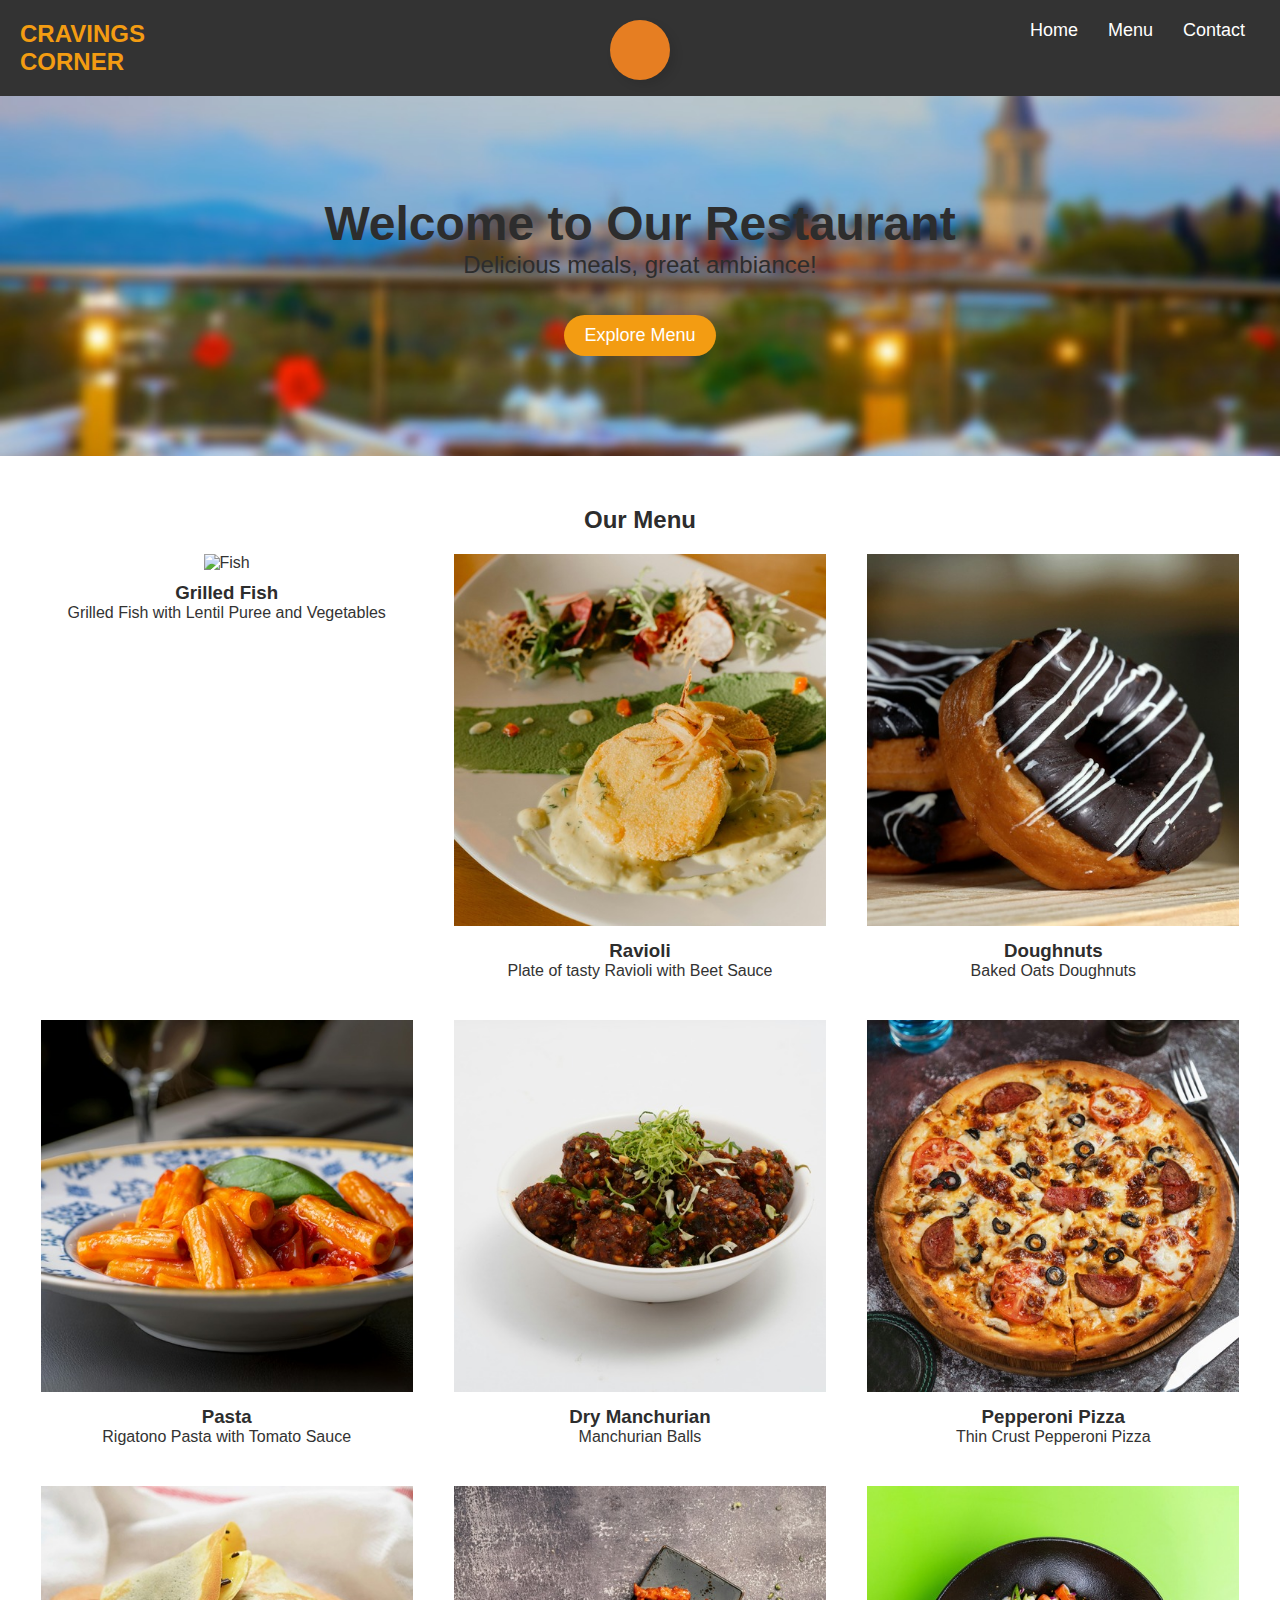
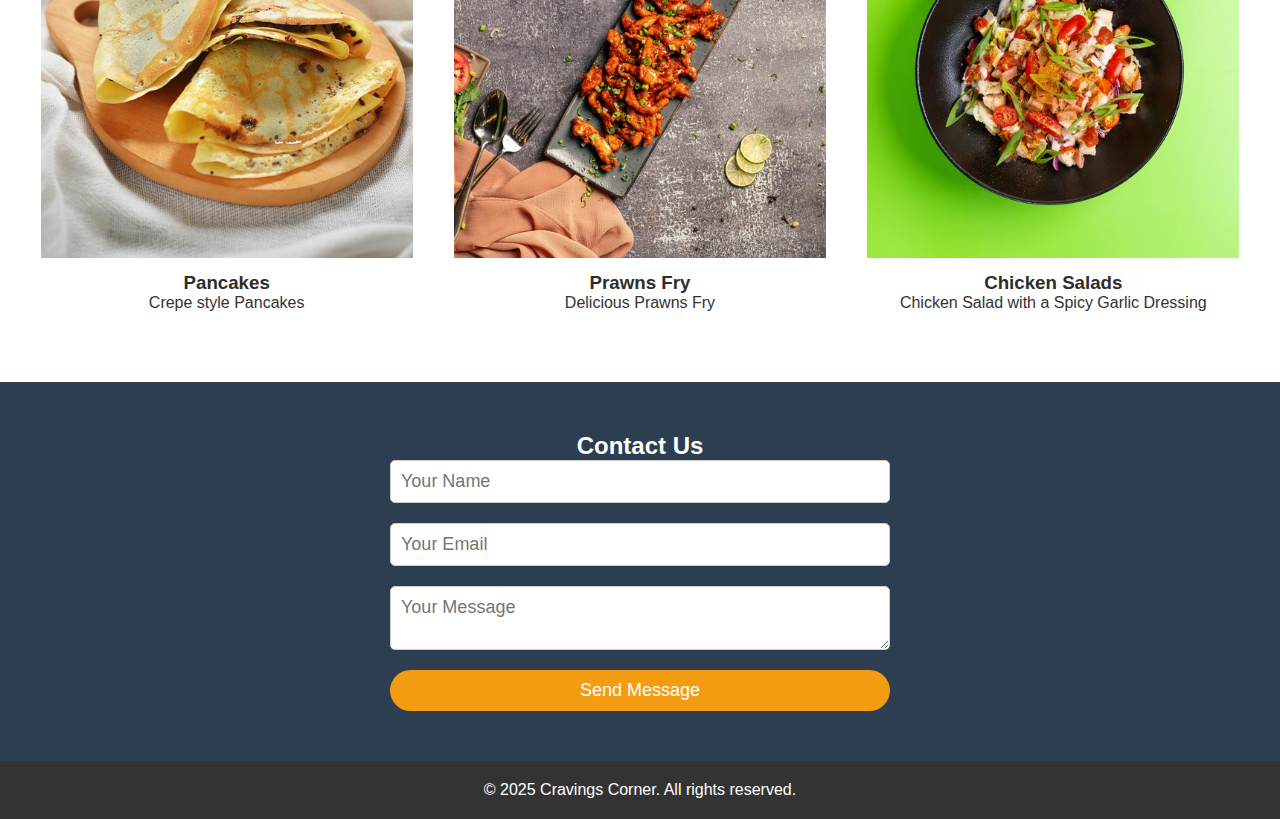
==== Restaurant's Landing Page Website/index.html @ db30d37c "Add files via upload" ====
<!DOCTYPE html>
<html lang="en">
<head>
    <meta charset="UTF-8">
    <meta name="viewport" content="width=device-width, initial-scale=1.0">
    <title>Restaurant Landing Page</title>
    <link href="https://unpkg.com/ionicons@4.5.10-0/dist/css/ionicons.min.css" rel="stylesheet">
    <link rel="stylesheet" href="style.css">
</head>
<body>
    <header>
        <div class="navbar">
            <div class="logo">
               CRAVINGS <ion-icon name="restaurant"></ion-icon><br>
                CORNER
            </div>
            <div class="search" onclick="toggleSearch();">
                <ion-icon name="search"></ion-icon>
                <input type="text" placeholder="SEARCH">
            </div>
            <nav>
                <ul>
                    <li><a href="#home">Home</a></li>
                    <li><a href="#menu">Menu</a></li>
                    <li><a href="#contact">Contact</a></li>
                </ul>
            </nav>
        </div>
    </header>

    <section id="home">
        <div class="hero">
            <h1>Welcome to Our Restaurant</h1>
            <p>Delicious meals, great ambiance!</p><br><br>
            <button onclick="scrollToMenu()">Explore Menu</button>
        </div>
    </section>

    <section id="menu">
        <h2>Our Menu</h2>
        <div class="menu-items">
            <div class="menu-item">
                <img src="/images/fish.jpg" alt="Fish">
                <h3>Grilled Fish</h3>
                <p>Grilled Fish with Lentil Puree and Vegetables</p>
            </div>
            <div class="menu-item">
                <img src="images/ravioli.jpg" alt="ravioli">
                <h3>Ravioli</h3>
                <p>Plate of tasty Ravioli with Beet Sauce</p>
            </div>
            <div class="menu-item">
                <img src="images/donut.jpg" alt="Doughnuts">
                <h3>Doughnuts</h3>
                <p>Baked Oats Doughnuts</p>
            </div>
            <div class="menu-item">
                <img src="images/Rigatoni pasta.jpg" alt="Pasta">
                <h3>Pasta</h3>
                <p>Rigatono Pasta with Tomato Sauce</p>
            </div>
            <div class="menu-item">
                <img src="images/manchurian.jpg" alt="manchurian">
                <h3>Dry Manchurian</h3>
                <p>Manchurian Balls</p>
            </div>
            <div class="menu-item">
                <img src="images/pizza.jpg" alt="Pizza">
                <h3>Pepperoni Pizza</h3>
                <p>Thin Crust Pepperoni Pizza</p>
            </div>
            <div class="menu-item">
                <img src="images/crepes pancakes.jpg" alt="pancake">
                <h3>Pancakes</h3>
                <p>Crepe style Pancakes</p>
            </div>
            <div class="menu-item">
                <img src="images/prawns.jpg" alt="prawns">
                <h3>Prawns Fry</h3>
                <p>Delicious Prawns Fry </p>
            </div>
            <div class="menu-item">
                <img src="images/salad.jpg" alt="salad">
                <h3>Chicken Salads</h3>
                <p>Chicken Salad with a Spicy Garlic Dressing</p>
            </div>
           
        </div>
    </section>

    <section id="contact">
        <h2>Contact Us</h2>
        <form action="#" method="post">
            <input type="text" placeholder="Your Name" required>
            <input type="email" placeholder="Your Email" required>
            <textarea placeholder="Your Message" required></textarea>
            <button type="submit">Send Message</button>
        </form>
    </section>

    <footer>
        <p>&copy; 2025 Cravings Corner. All rights reserved.</p>
    </footer>

    <script src="https://unpkg.com/ionicons@4.5.10-0/dist/ionicons.js"></script>
    <script src="script.js"></script>
</body>
</html>
---- Restaurant's Landing Page Website/style.css ----
/* Global Styles */
* {
    margin: 0;
    padding: 0;
    box-sizing: border-box;
    font-family: Arial, sans-serif;
}

body {
    background-color: #f4f4f4;
    color: #333;
}

h1, h2, h3 {
    color: #2d2d2d;
}

/* Navbar */
.navbar {
    display: flex;
    justify-content: space-between;
    padding: 20px;
    background-color: #333;
    color: white;
}

.navbar .logo {
    font-size: 24px;
    font-weight: bold;
    color: #f39c12;
    font-family:'Segoe UI', Tahoma, Geneva, Verdana, sans-serif;
}


/* search bar */

.search {
    position:absolute;
    left: 50%;
    transform: translateX(-50%);
    width: 60px;
    height: 60px;
    padding: 10px;
    background-color:#e67e22;
    box-shadow: 5px 5px 10px rgba(0,0,0,0.1);
    border-radius: 50%;
    display: flex;
    align-items: center;
    justify-content: center;
    transition: 0.5s;
}

.search:active {
    box-shadow: inset 5px 5px 10px rgba(0,0,0,0.1);
}

.search ion-icon {
    font-size: 2em;
    color: #ffffff;
    cursor: pointer;
    transition:0.5s;
}
.search ion-icon:hover{
    color:#f39c12;
}
.search input {
    display:none;
}
.search.active {
    width: 300px;
    border-radius:50px;
    justify-content: flex-start;
}
.search.active input {
    display: block;
    width: 100%;
    outline: none;
    border: none;
    padding: 10px;
}

.bar {
    display: flex;
    align-items: center;
    justify-content: center; 
}

.navbar nav ul {
    display: flex;
    list-style: none;
}

.navbar nav ul li {
    margin: 0 15px;
}

.navbar nav ul li a {
    color: white;
    text-decoration: none;
    font-size: 18px;
}

.navbar nav ul li a:hover {
    color: #f39c12;
}

/* Hero Section */
.hero {
    background: url('images/image.jpg') center center/cover no-repeat;
    text-align: center;
    padding: 100px 20px;
    color: #2d2d2d;
}

.hero h1 {
    font-size: 48px;
    animation: fadeIn 2s;
}

.hero p {
    font-size: 24px;
    animation: fadeIn 3s;
}

button {
    padding: 10px 20px;
    font-size: 18px;
    background-color: #f39c12;
    border: none;
    color: white;
    cursor: pointer;
    border-radius: 50px;
    transition: background-color 0.3s;
}

button:hover {
    background-color: #e67e22;
}

/* Menu Section */
#menu {
    padding: 50px 20px;
    background-color: #fff;
    text-align: center;
}

.menu-items {
    display: flex;
    justify-content: space-around;
    flex-wrap: wrap;
}

.menu-item {
    width: 30%;
    margin: 20px 0;
    animation: slideUp 1.5s;
}

.menu-item img {
    width: 100%;
    height: auto;
}

.menu-item h3 {
    margin-top: 10px;
}

/* Contact Section */
#contact {
    background-color: #2c3e50;
    color: white;
    padding: 50px 20px;
    text-align: center;
}
#contact h2 {
    color:#ffffff;
}

form {
    display: flex;
    flex-direction: column;
    gap: 20px;
    max-width: 500px;
    margin: 0 auto;
}

input, textarea {
    padding: 10px;
    font-size: 18px;
    border-radius: 5px;
    border: 1px solid #ccc;
}

button[type="submit"] {
    background-color: #f39c12;
    color: white;
    border: none;
    padding: 10px;
    font-size: 18px;
    cursor: pointer;
}

button[type="submit"]:hover {
    background-color: #e67e22;
}

/* Footer */
footer {
    background-color: #333;
    color: white;
    text-align: center;
    padding: 20px;
}

@media (max-width: 768px) {
    .menu-items {
        flex-direction: column;
        align-items: center;
    }

    .menu-item {
        width: 80%;
    }
}

/* Animations */
@keyframes fadeIn {
    0% {
        opacity: 0;
    }
    100% {
        opacity: 1;
    }
}

@keyframes slideUp {
    0% {
        opacity: 0;
        transform: translateY(20px);
    }
    100% {
        opacity: 1;
        transform: translateY(0);
    }
}
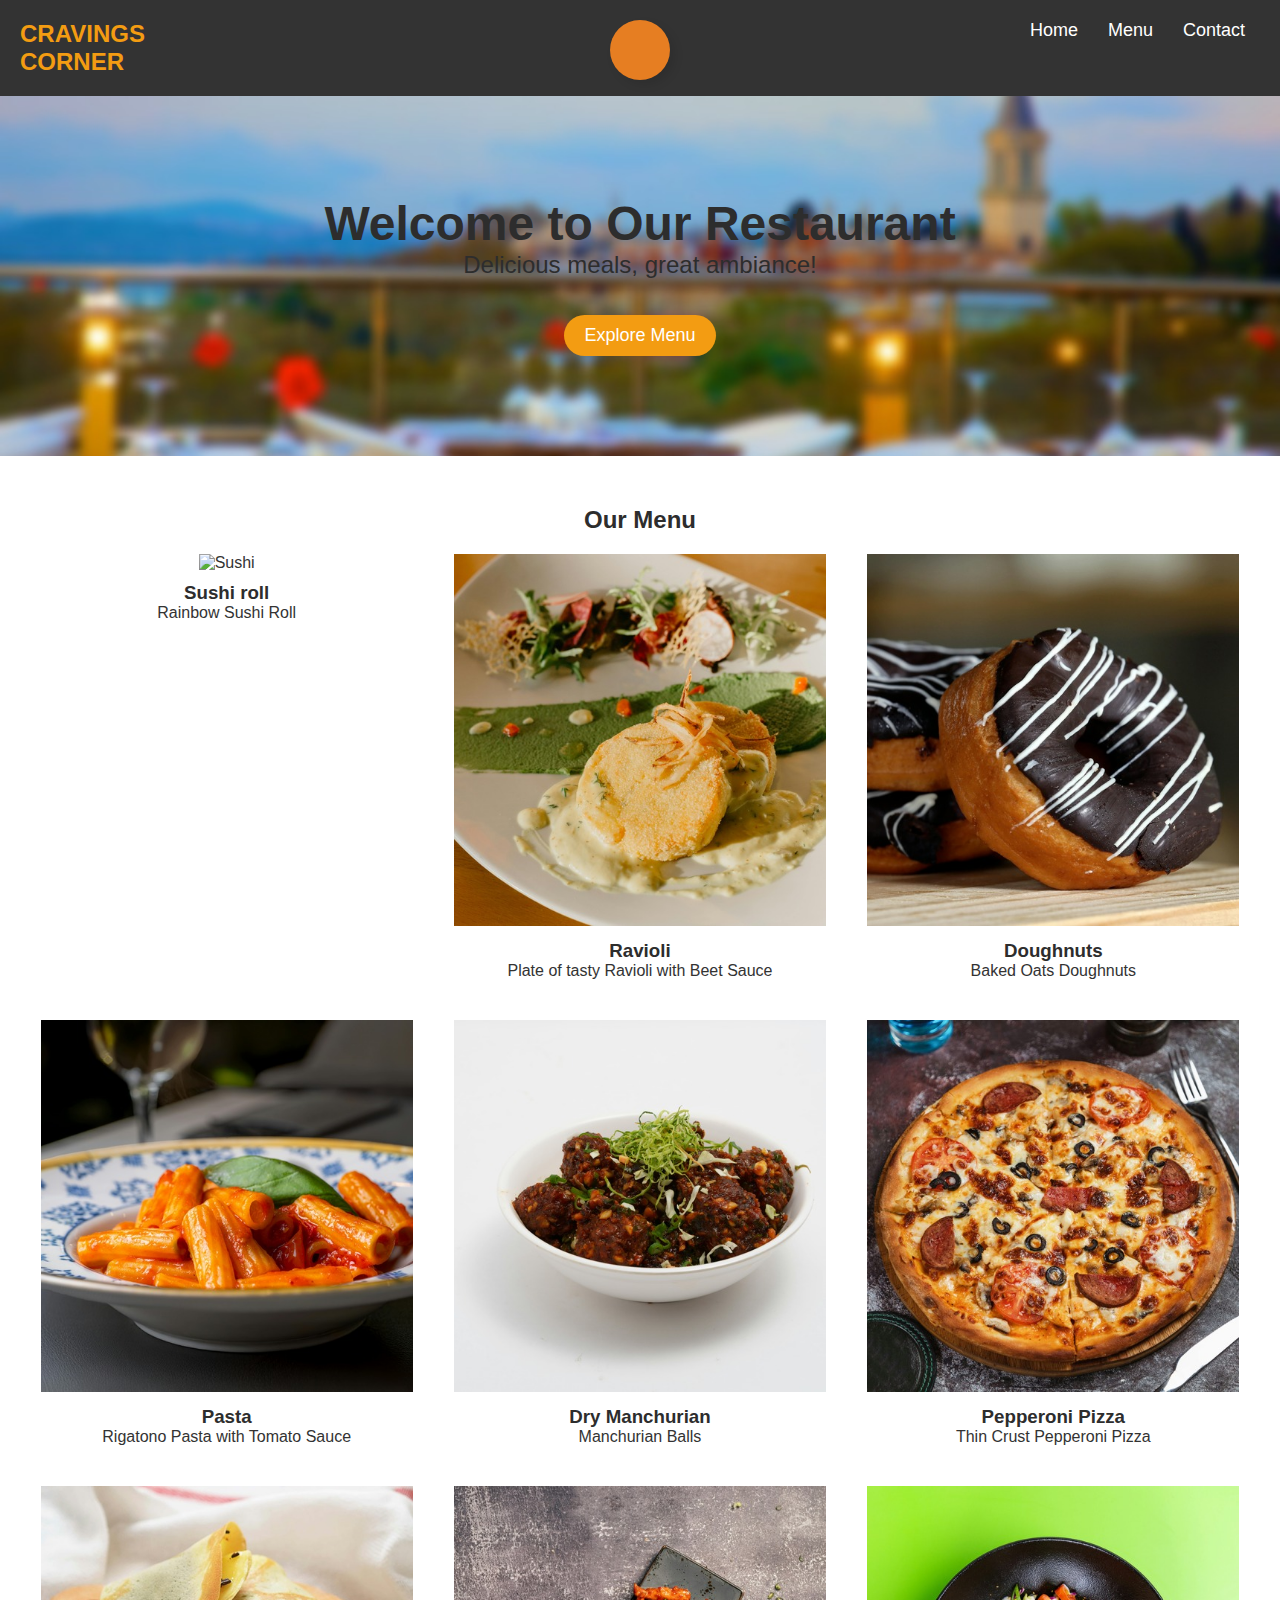
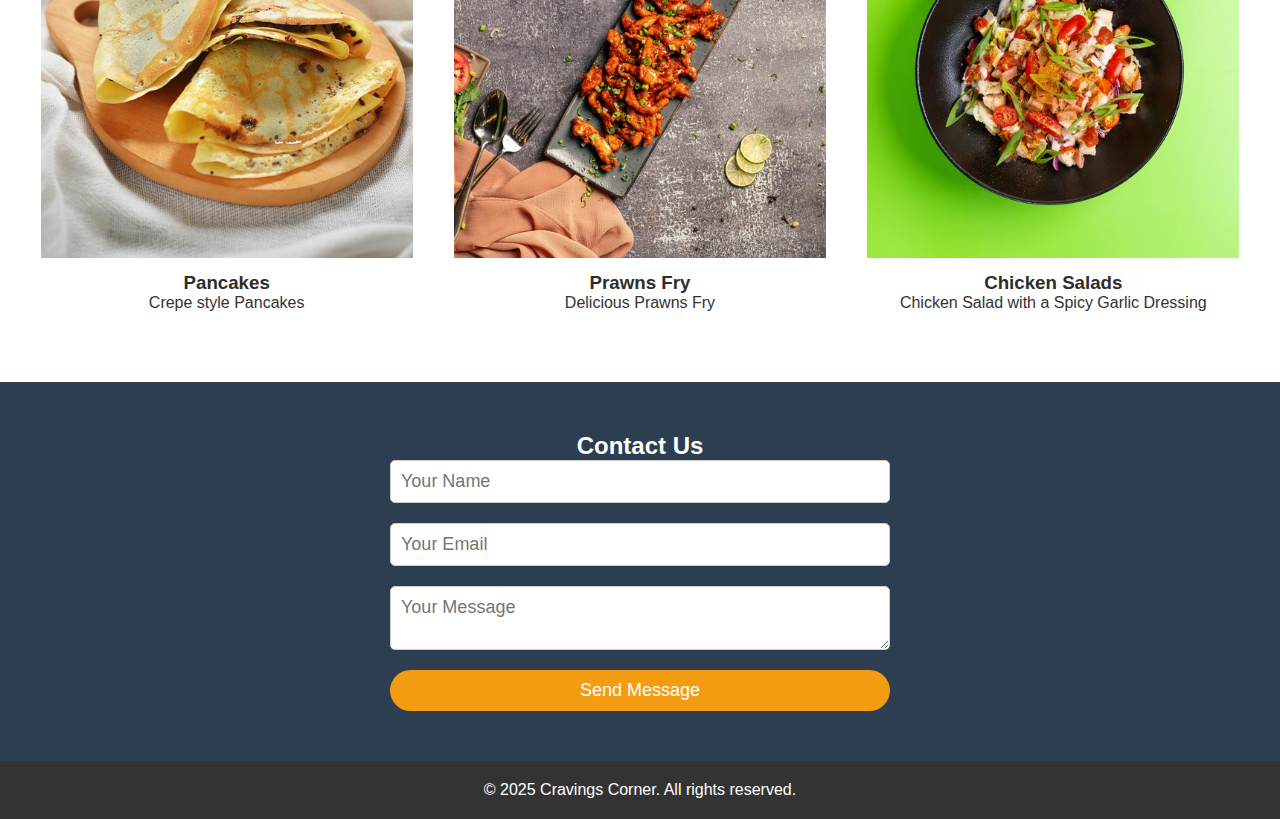
==== commit 7b54b9f1: "Update index.html" ====
--- a/Restaurant's Landing Page Website/index.html
+++ b/Restaurant's Landing Page Website/index.html
@@ -40,9 +40,9 @@
         <h2>Our Menu</h2>
         <div class="menu-items">
             <div class="menu-item">
-                <img src="/images/fish.jpg" alt="Fish">
-                <h3>Grilled Fish</h3>
-                <p>Grilled Fish with Lentil Puree and Vegetables</p>
+                <img src="/images/pexels-farhad-8743914.jpg" alt="Sushi">
+                <h3>Sushi roll</h3>
+                <p>Rainbow Sushi Roll</p>
             </div>
             <div class="menu-item">
                 <img src="images/ravioli.jpg" alt="ravioli">
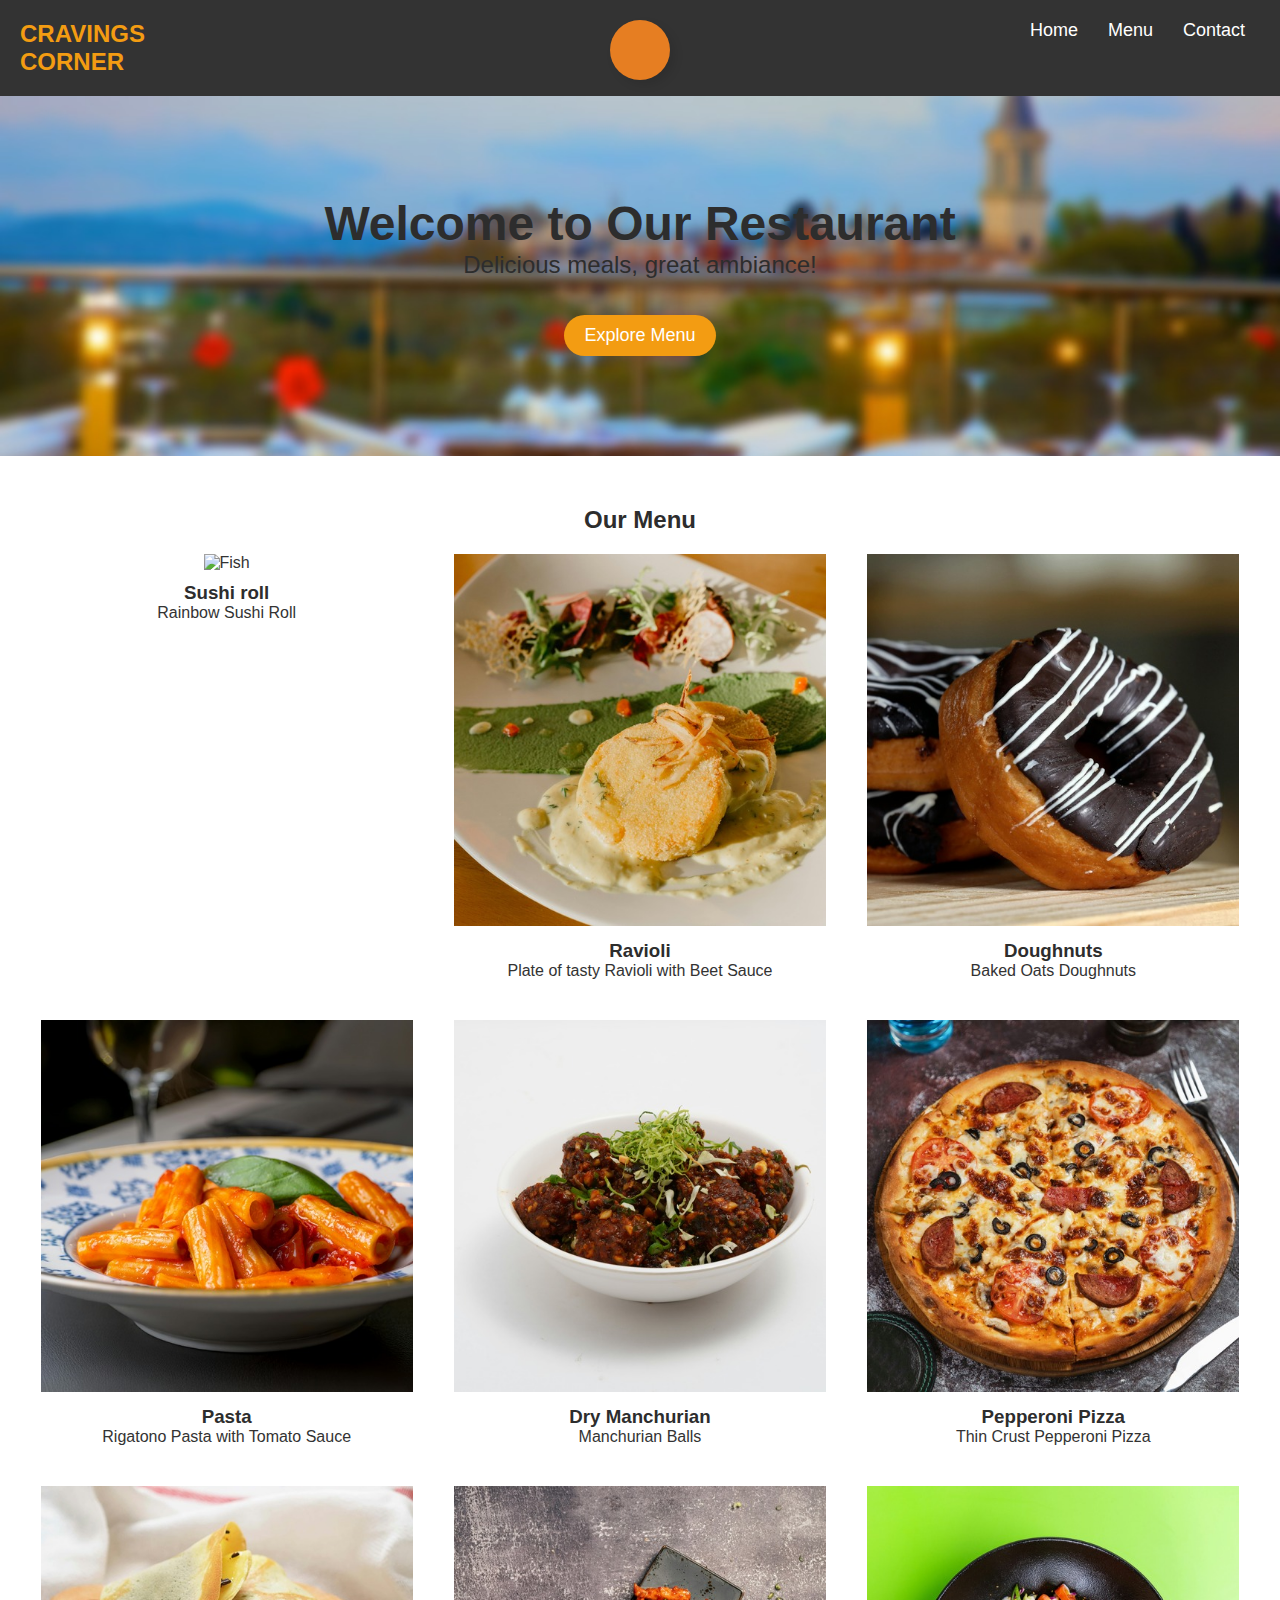
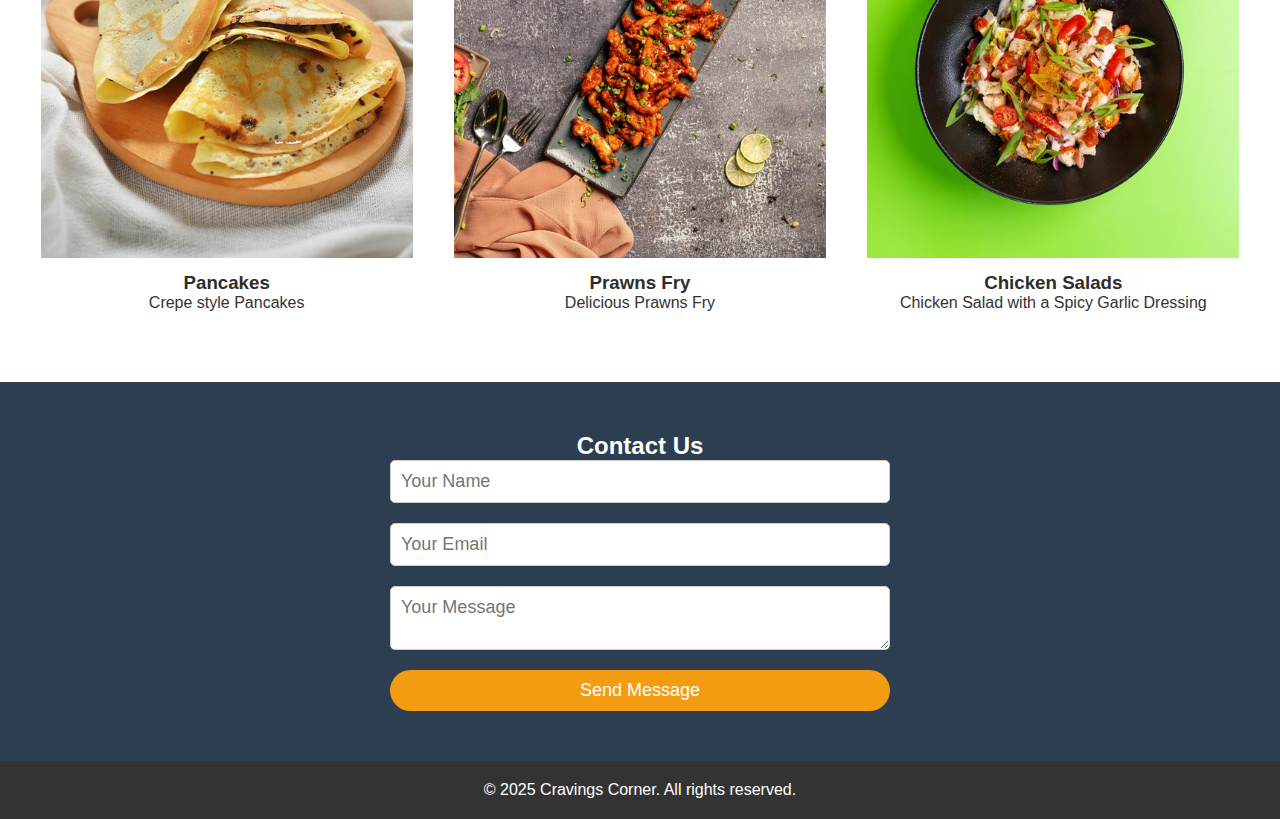
==== commit dfb05198: "Add files via upload" ====
--- a/Restaurant's Landing Page Website/index.html
+++ b/Restaurant's Landing Page Website/index.html
@@ -40,7 +40,7 @@
         <h2>Our Menu</h2>
         <div class="menu-items">
             <div class="menu-item">
-                <img src="/images/pexels-farhad-8743914.jpg" alt="Sushi">
+                <img src="/images/pexels-farhad-8743914.jpg" alt="Fish">
                 <h3>Sushi roll</h3>
                 <p>Rainbow Sushi Roll</p>
             </div>
